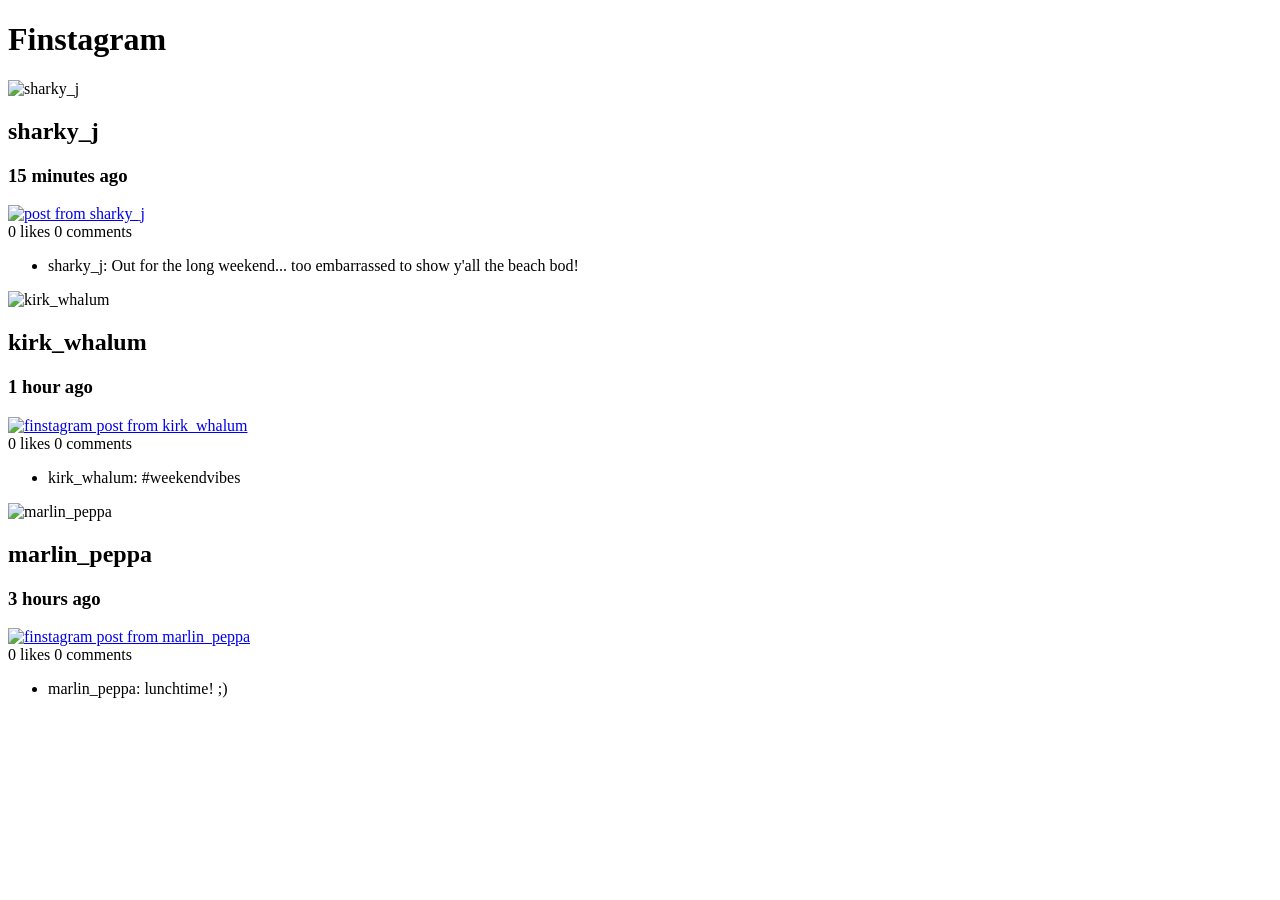
==== app/views/index.html @ 2c46b523 "add changes" ====
<!doctype html>
<html>
  <!-- This is not seen with exception of title tag. -->
    <head>
        <link rel="stylesheet" type="text/css" href="../../../stylesheets/normalize.css">
        <link rel="stylesheet" type="text/css" href="https://fonts.googleapis.com/css?family=Roboto+Condensed:300italic,700italic,700,300">
        <link rel="stylesheet" type="text/css" href="../../../stylesheets/lib.css">
        <link rel="stylesheet" type="text/css" href="../../../stylesheets/app.css">        <title>Finstagram</title>
    </head>
  <body>
    <header>
      <h1>Finstagram</h1>
    </header> 
    <main role="main">
  <!-- First post: Shark -->
        <article class="finstagram-post">
            <div class="user-info">
                <img src="https://live.staticflickr.com/65535/52358606250_01c667c5da_w.jpg" alt="sharky_j">
                <h2>sharky_j</h2>
                <h3>15 minutes ago</h3>
            </div>
            <a class="photo" href="#">
                <img src="https://live.staticflickr.com/65535/52358421508_786aa10e2c_c.jpg" alt="post from sharky_j">
            </a>
            <div class="actions">
                0 likes
                <span class="comment-count">0 comments</span>
              </div>
              <ul class="comments">
                <li>
                  <p>
                    sharky_j: Out for the long weekend... too embarrassed to show y'all the beach bod!
                  </p>
                </li>
              </ul>
        </article>
  <!-- Second post: whale. -->
      <article class="finstagram-post">
        <div class="user-info">
          <img src="https://live.staticflickr.com/65535/52358421348_f34c7996b1.jpg" alt="kirk_whalum">
          <h2>kirk_whalum</h2>
          <h3>1 hour ago</h3>
        </div>
        <a class="photo" href="#">
          <img src="https://live.staticflickr.com/65535/52357237337_1cc718f6a7_4k.jpg" alt="finstagram post from kirk_whalum">
        </a>
        <div class="actions">
          0 likes
          <span class="comment-count">0 comments</span>
        </div>
        <ul class="comments">
          <li>
            <p>
              kirk_whalum: #weekendvibes
            </p>
          </li>
        </ul>
      </article>
  <!-- Third post: marlin -->
      <article class="finstagram-post">
        <div class="user-info">
          <img src="https://live.staticflickr.com/65535/52358415933_0a0e6bc35f_3k.jpg" alt="marlin_peppa">
          <h2>marlin_peppa</h2>
          <h3>3 hours ago</h3>
        </div>
        <a class="photo" href="#">
          <img src="https://live.staticflickr.com/65535/52358494794_f88b160d15_4k.jpg" alt="finstagram post from marlin_peppa">
        </a>
        <div class="actions">
          0 likes
          <span class="comment-count">0 comments</span>
        </div>
        <ul class="comments">
          <li>
            <p>
              marlin_peppa: lunchtime! ;)
            </p>
          </li>
        </ul>
      </article>
    </main>
  </body>
</html>
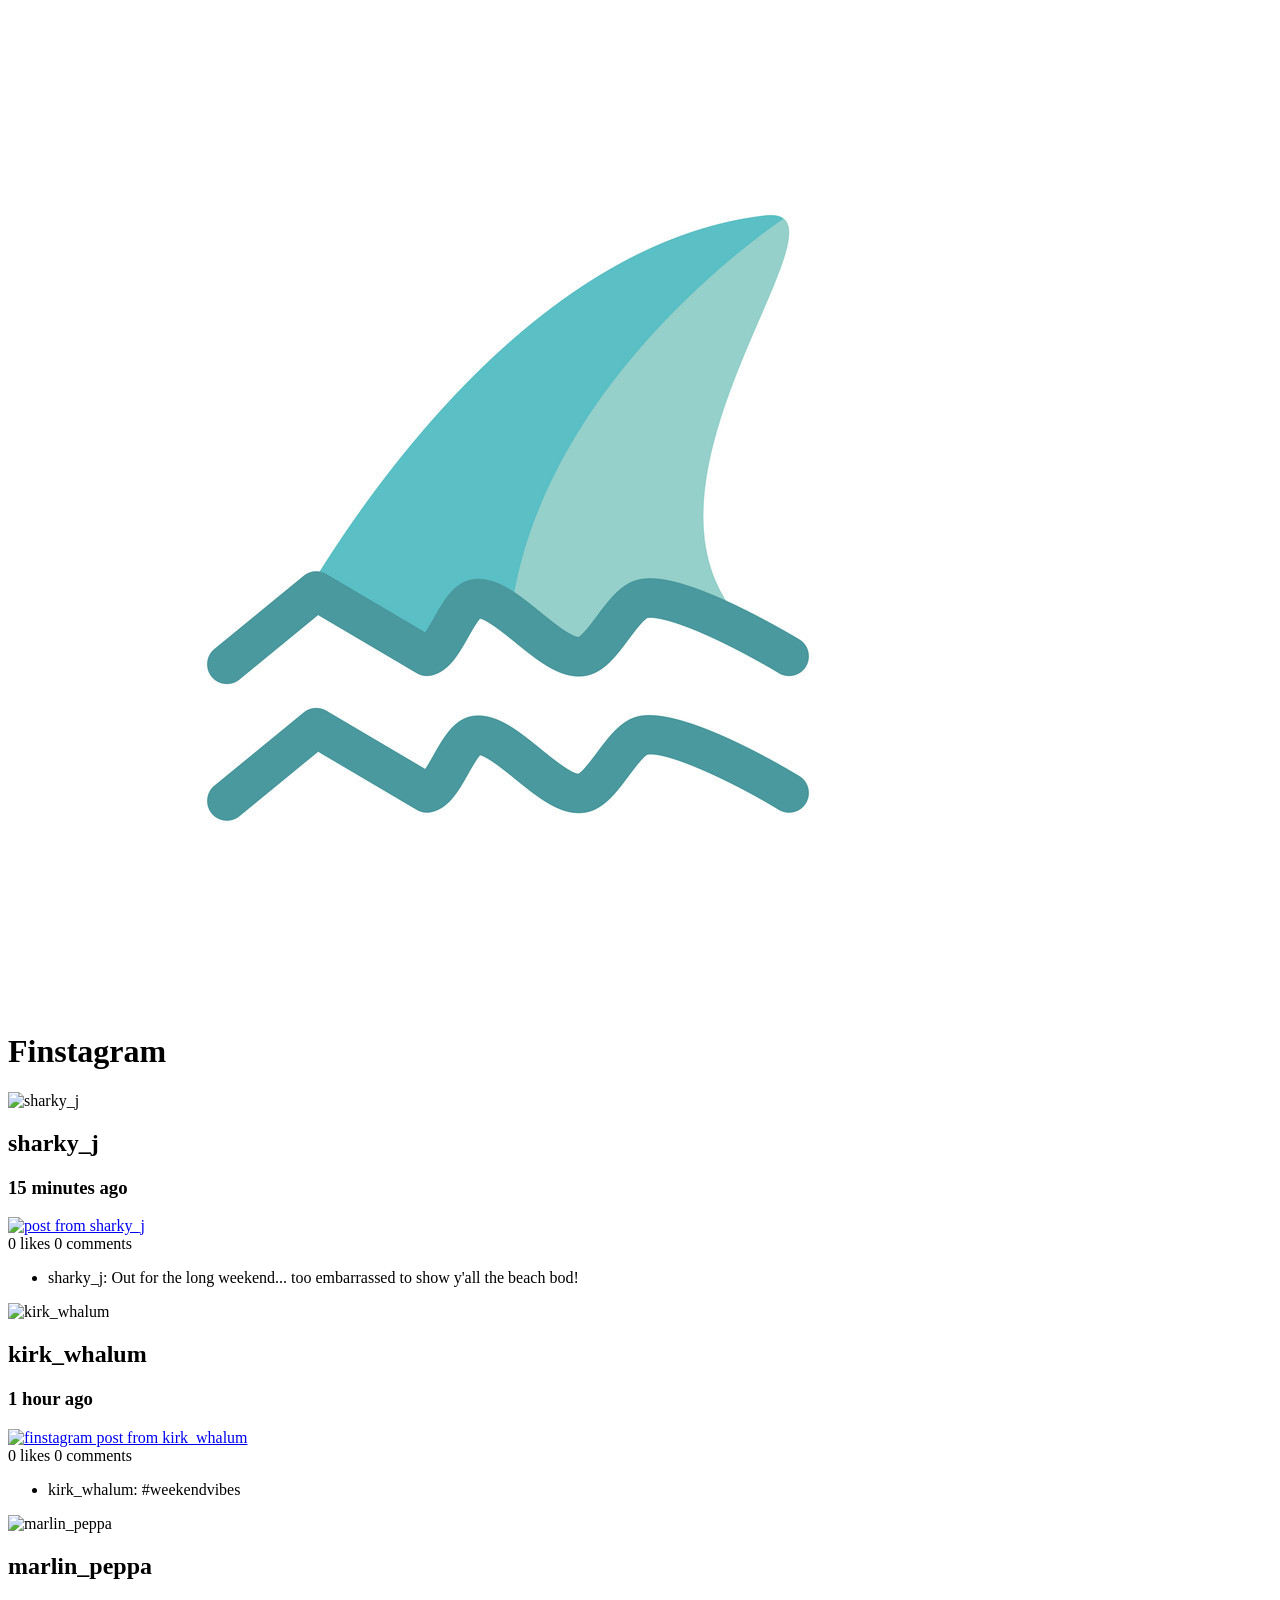
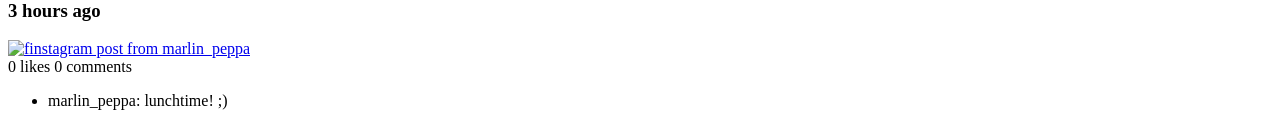
==== commit 36f335ff: "add logo" ====
--- a/app/views/index.html
+++ b/app/views/index.html
@@ -5,15 +5,17 @@
         <link rel="stylesheet" type="text/css" href="../../../stylesheets/normalize.css">
         <link rel="stylesheet" type="text/css" href="https://fonts.googleapis.com/css?family=Roboto+Condensed:300italic,700italic,700,300">
         <link rel="stylesheet" type="text/css" href="../../../stylesheets/lib.css">
-        <link rel="stylesheet" type="text/css" href="../../../stylesheets/app.css">        <title>Finstagram</title>
+        <link rel="stylesheet" type="text/css" href="../../../stylesheets/app.css">
+        <title>Finstagram</title>
     </head>
   <body>
     <header>
-      <h1>Finstagram</h1>
+      <img src="../../../pics/finstagram.jpeg" alt="company-logo">
+      <h1 id="#thetitle">Finstagram</h1>
     </header> 
     <main role="main">
   <!-- First post: Shark -->
-        <article class="finstagram-post">
+        <article class="finstagram-post postcard">
             <div class="user-info">
                 <img src="https://live.staticflickr.com/65535/52358606250_01c667c5da_w.jpg" alt="sharky_j">
                 <h2>sharky_j</h2>
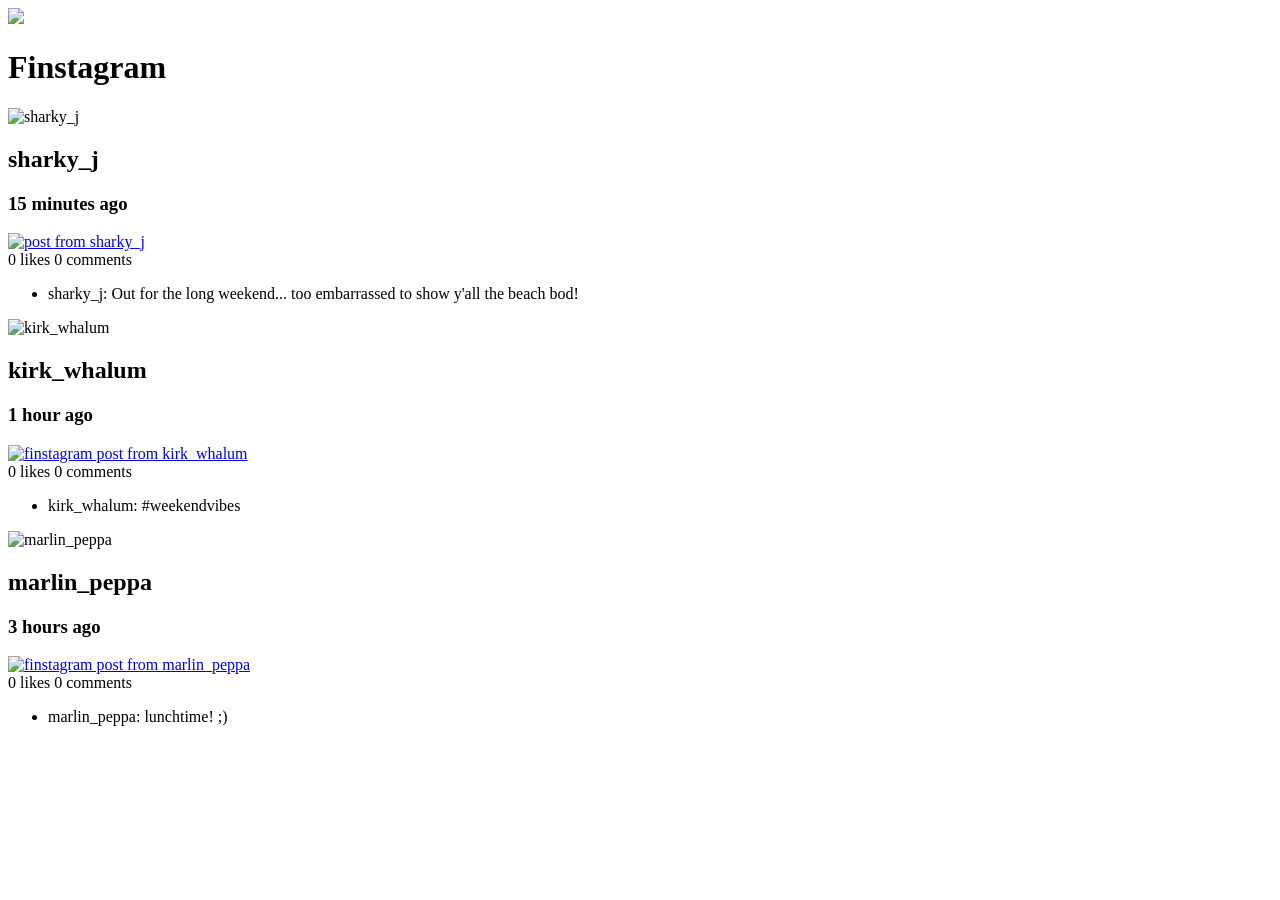
==== commit 2d605926: "multiple changes added" ====
--- a/app/views/index.html
+++ b/app/views/index.html
@@ -10,8 +10,8 @@
     </head>
   <body>
     <header>
-      <img src="../../../pics/finstagram.jpeg" alt="company-logo">
-      <h1 id="#thetitle">Finstagram</h1>
+      <img src="https://static.vecteezy.com/system/resources/previews/013/039/849/original/eps10-white-shark-fin-abstract-line-art-icon-isolated-on-black-background-shark-fin-outline-symbol-in-a-simple-flat-trendy-modern-style-for-your-website-design-logo-and-mobile-application-vector.jpg">
+      <h1>Finstagram</h1>
     </header> 
     <main role="main">
   <!-- First post: Shark -->
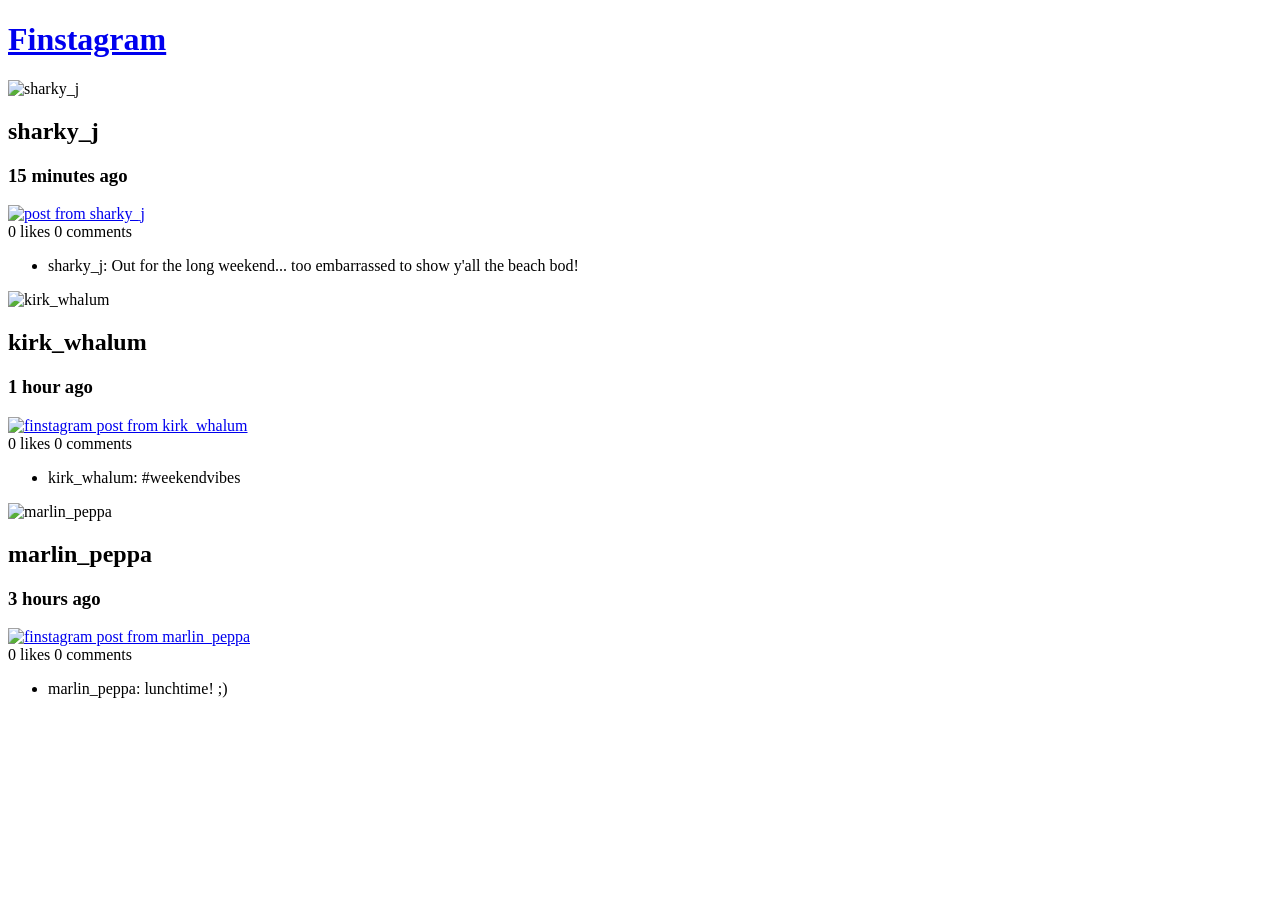
==== commit 6df870aa: "add undex page" ====
--- a/app/views/index.html
+++ b/app/views/index.html
@@ -10,8 +10,7 @@
     </head>
   <body>
     <header>
-      <img src="https://static.vecteezy.com/system/resources/previews/013/039/849/original/eps10-white-shark-fin-abstract-line-art-icon-isolated-on-black-background-shark-fin-outline-symbol-in-a-simple-flat-trendy-modern-style-for-your-website-design-logo-and-mobile-application-vector.jpg">
-      <h1>Finstagram</h1>
+      <h1><a href="/undex.html">Finstagram</a></h1>
     </header> 
     <main role="main">
   <!-- First post: Shark -->
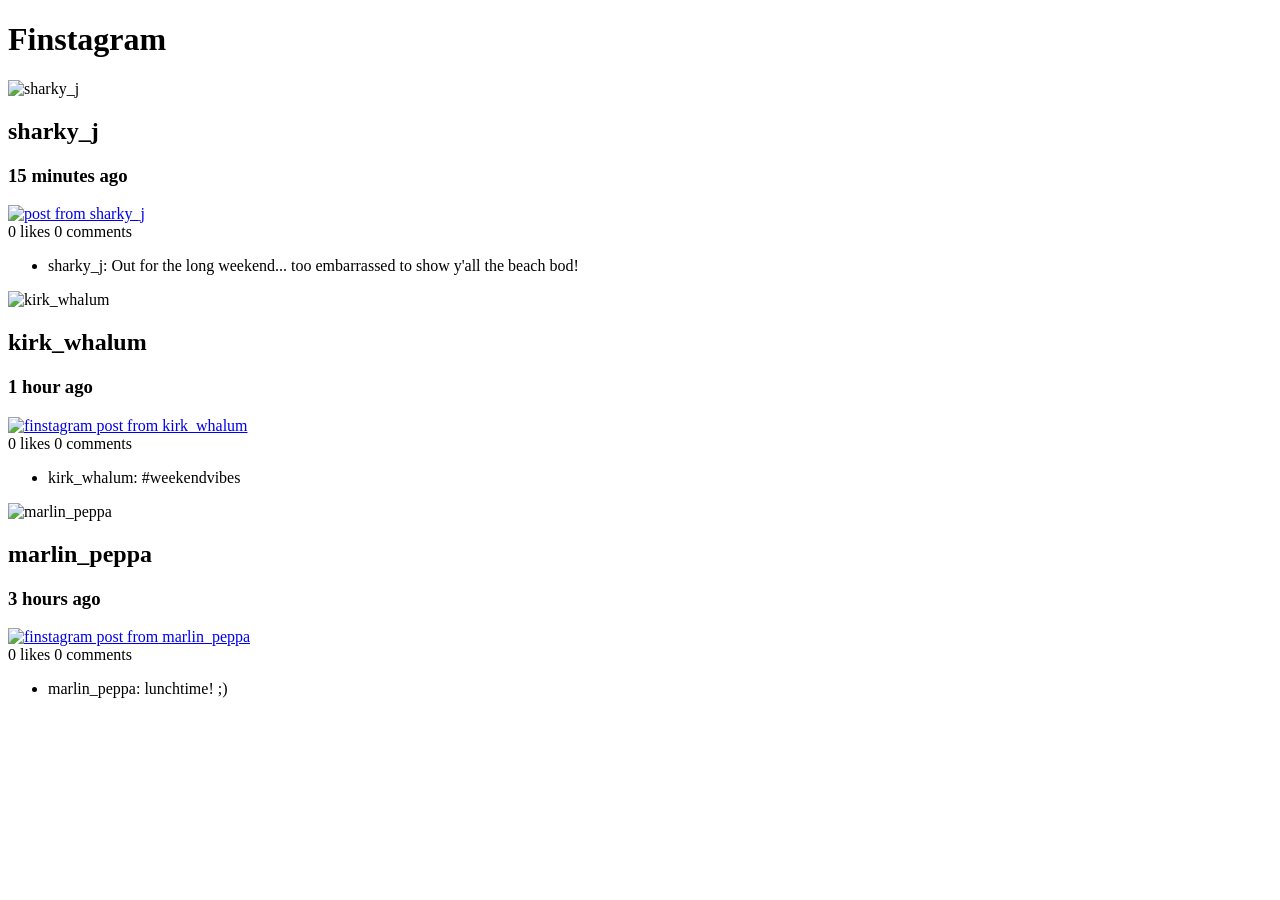
==== commit fb326034: "add Ruby code" ====
--- a/app/views/index.html
+++ b/app/views/index.html
@@ -10,11 +10,11 @@
     </head>
   <body>
     <header>
-      <h1><a href="/undex.html">Finstagram</a></h1>
+      <h1>Finstagram</h1>
     </header> 
     <main role="main">
   <!-- First post: Shark -->
-        <article class="finstagram-post postcard">
+        <article class="finstagram-post">
             <div class="user-info">
                 <img src="https://live.staticflickr.com/65535/52358606250_01c667c5da_w.jpg" alt="sharky_j">
                 <h2>sharky_j</h2>
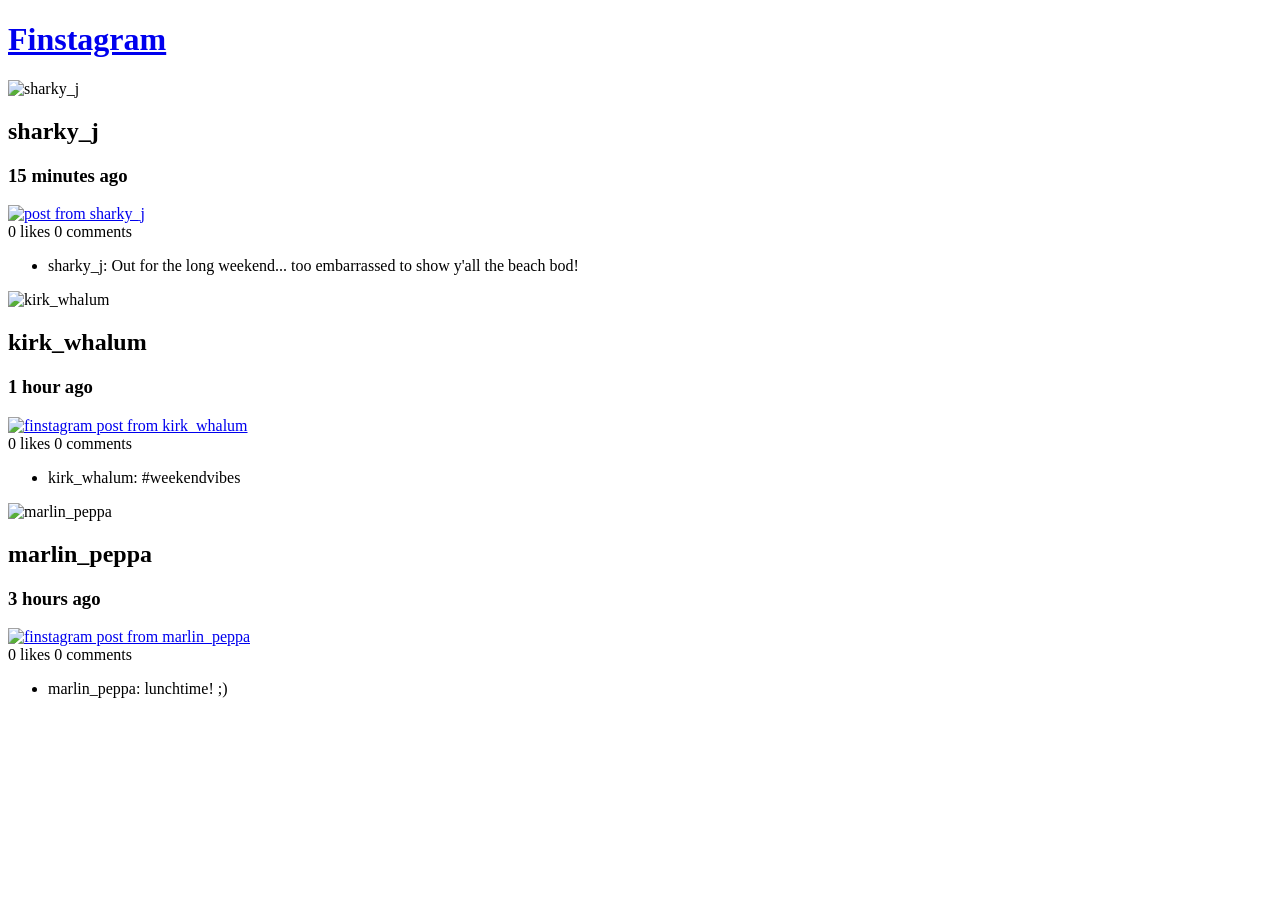
==== commit 69777c32: "add snippets" ====
--- a/app/views/index.html
+++ b/app/views/index.html
@@ -2,6 +2,7 @@
 <html>
   <!-- This is not seen with exception of title tag. -->
     <head>
+        <meta name="viewport" content="width=device-width, initial-scale=1">
         <link rel="stylesheet" type="text/css" href="../../../stylesheets/normalize.css">
         <link rel="stylesheet" type="text/css" href="https://fonts.googleapis.com/css?family=Roboto+Condensed:300italic,700italic,700,300">
         <link rel="stylesheet" type="text/css" href="../../../stylesheets/lib.css">
@@ -10,8 +11,8 @@
     </head>
   <body>
     <header>
-      <h1>Finstagram</h1>
-    </header> 
+      <h1><a href="https://3000-williamlhl-finstagram-0hsb5d9ukw3.ws-us90.gitpod.io/experindex">Finstagram</a></h1>
+    </header>
     <main role="main">
   <!-- First post: Shark -->
         <article class="finstagram-post">
